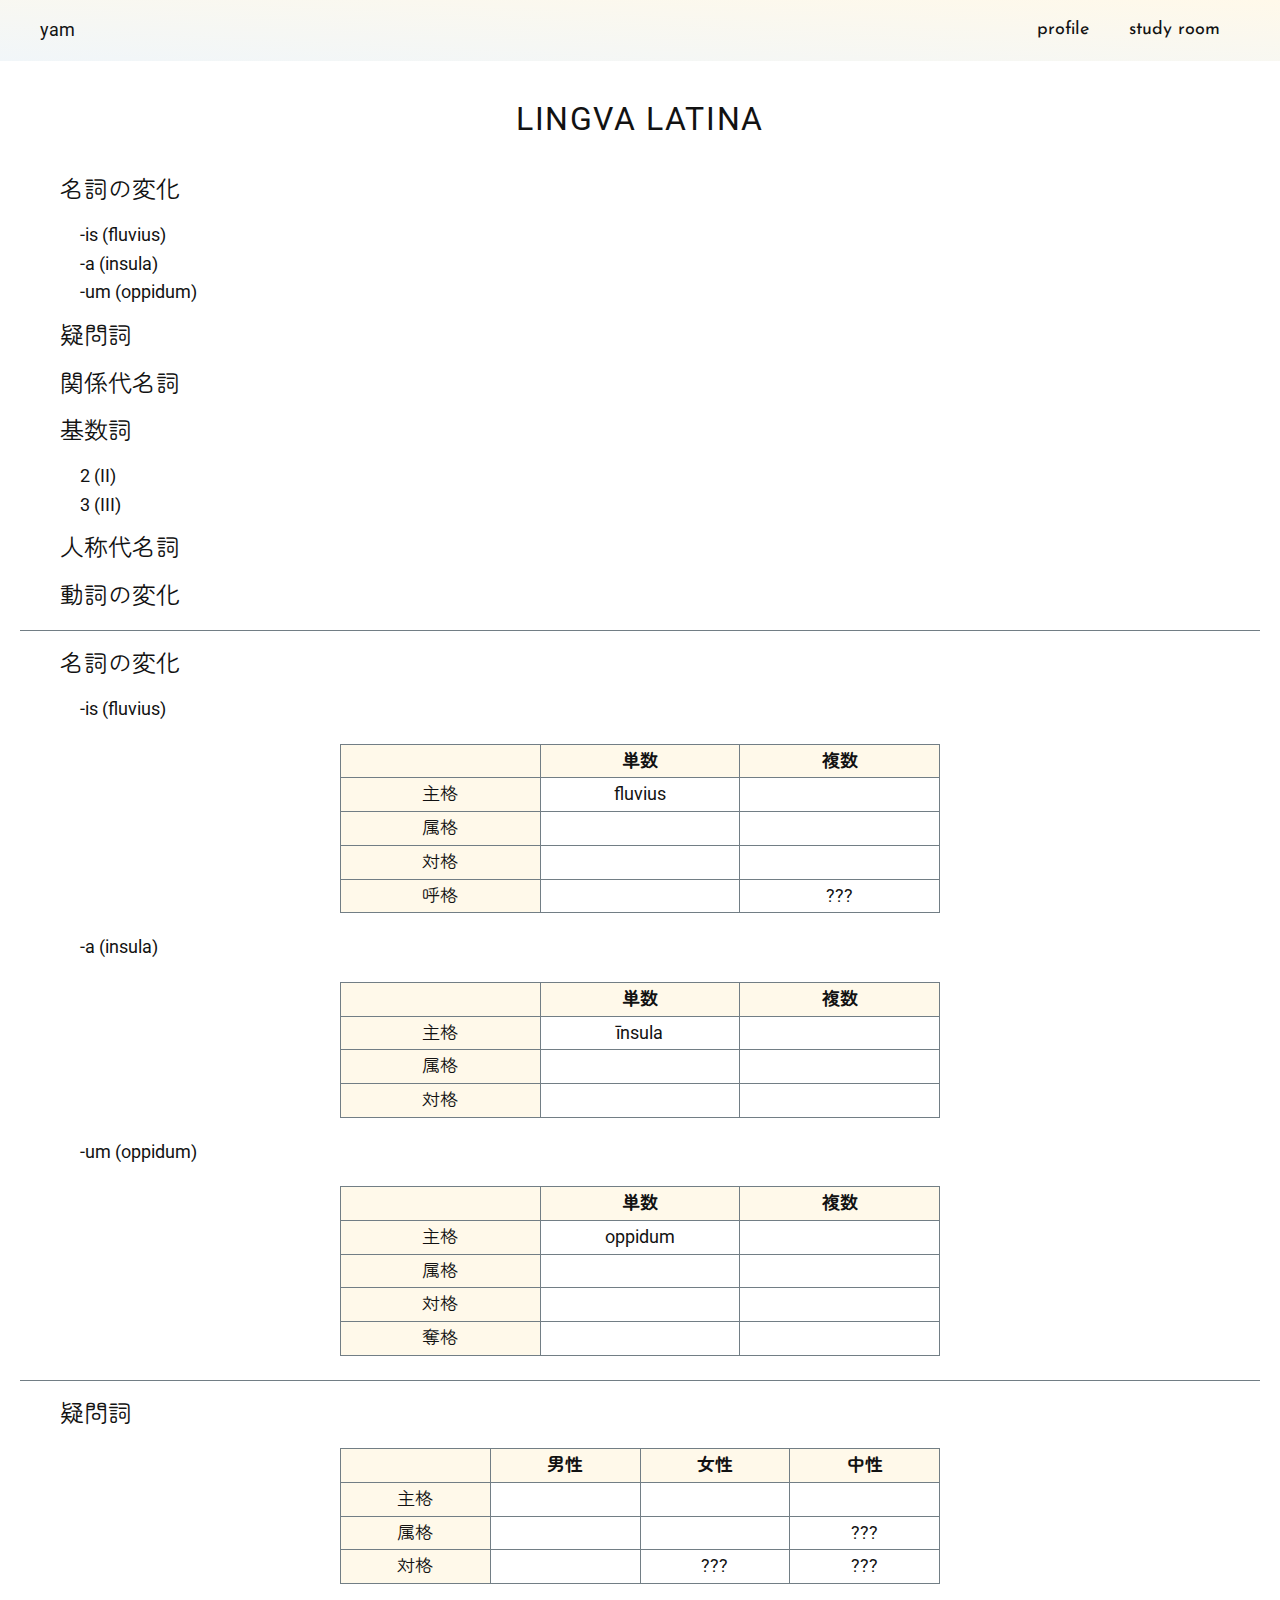
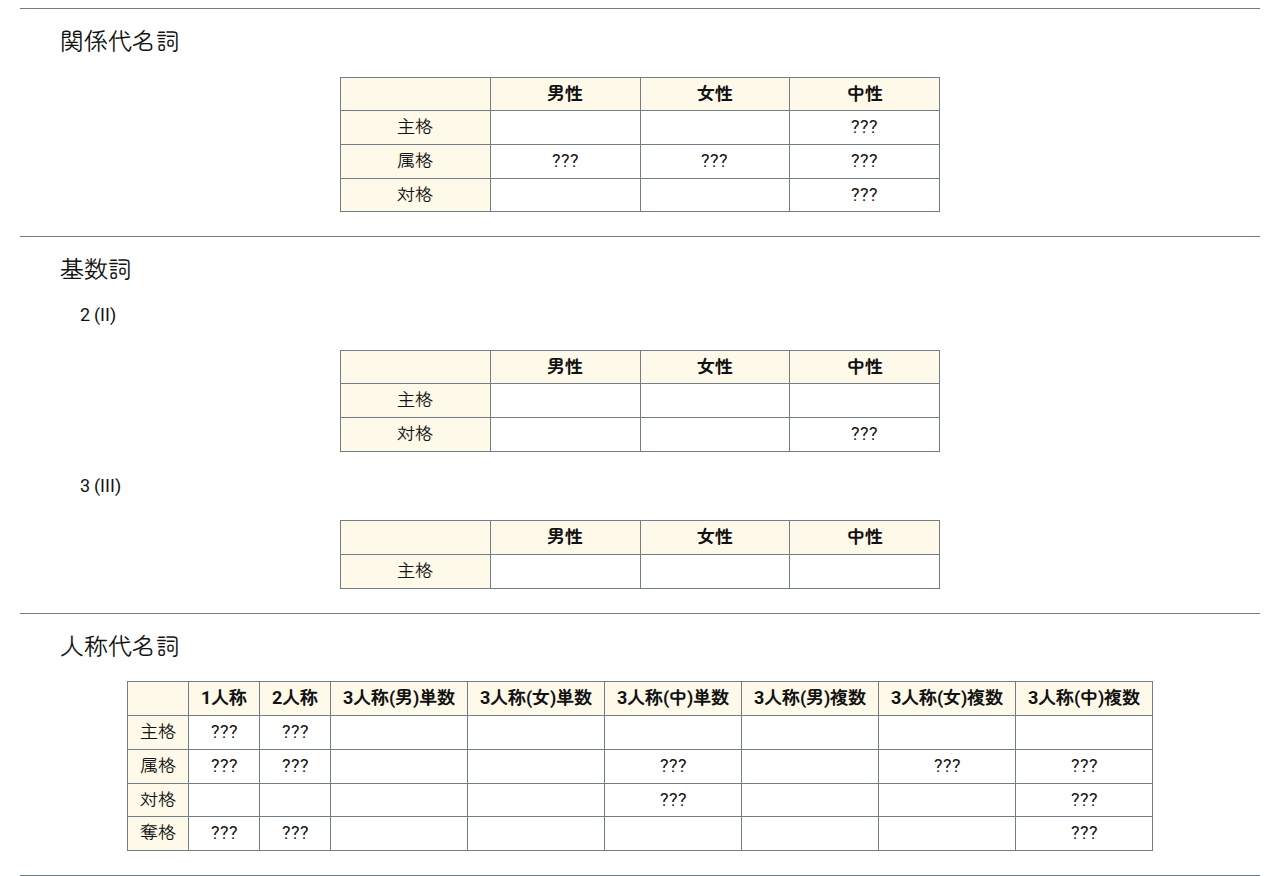
==== index.html @ 67ea06c5 "Rename latin.html to index.html" ====
<!DOCTYPE html>
<html lang="ja">
  <head>
    <meta charset="UTF-8">
    <link rel="stylesheet" href="reset.css">
    <link rel="preconnect" href="https://fonts.gstatic.com">
    <link rel="preconnect" href="https://fonts.gstatic.com" crossorigin>
    <link href="https://fonts.googleapis.com/css2?family=Josefin+Sans&family=Roboto:wght@300&family=Zen+Maru+Gothic&display=swap" rel="stylesheet">
    <link rel="stylesheet" href="style.css">
    <title>LINGVA LATINA｜yamchan house</title>
  </head>
<body>
  <header>
    <h1 class="siteTitle">yam</h1>
    <nav class="siteNav">
    <ul>
      <li>profile</li>
      <li>study room</li>
    </ul>
    </nav>
  </header>
  <main>
    <h2>LINGVA LATINA</h2>
    <section>
      <h3>名詞の変化</h3>
      <ul>
        <li><a href="#-is">-is (fluvius)</a></li>
        <li><a href="#-a">-a (insula)</a></li>
        <li><a href="#-um">-um (oppidum)</a></li>
      </ul>
      <h3>疑問詞</h3>
      <h3>関係代名詞</h3>
      <h3>基数詞</h3>
      <ul>
        <li><a href="#duo">2 (II)</a></li>
        <li><a href="#tres">3 (III)</a></li>
      </ul>
      <h3>人称代名詞</h3>
      <h3>動詞の変化</h3>
    </section>

    <section>
      <h3>名詞の変化</h3>
      <h4 id="-is">-is (fluvius)</h4>
      <table>
        <tr>
          <th></th>
          <th>単数</th>
          <th>複数</th>
        </tr>
        <tr>
          <td class="tableVertical">主格</td>
          <td>fluvius</td>
          <td><span class="hidden">fluviī</span></td>
        </tr>
        <tr>
          <td class="tableVertical">属格</td>
          <td><span class="hidden">fluviī</span></td>
          <td><span class="hidden">fluviōrum</span></td>
        </tr>
        <tr>
          <td class="tableVertical">対格</td>
          <td><span class="hidden">fluvium</span></td>
          <td><span class="hidden">fluviōs</span></td>
        </tr>
        <tr>
          <td class="tableVertical">呼格</td>
          <td><span class="hidden">fluvie</span></td>
          <td>???</td>
        </tr>

      </table>
      <h4 id="-a">-a (insula)</h4>
      <table>
        <tr>
          <th></th>
          <th>単数</th>
          <th>複数</th>
        </tr>
        <tr>
          <td class="tableVertical">主格</td>
          <td>īnsula</td>
          <td><span class="hidden">īnsulae</span></td>
        </tr>
        <tr>
          <td class="tableVertical">属格</td>
          <td><span class="hidden">īnsulae</span></td>
          <td><span class="hidden">īnsulārum</span></td>
        </tr>
        <tr>
          <td class="tableVertical">対格</td>
          <td><span class="hidden">īnsulam</span></td>
          <td><span class="hidden">īnsulās</span></td>
        </tr>
      </table>
      <h4 id="-um">-um (oppidum)</h4>
      <table>
        <tr>
          <th></th>
          <th>単数</th>
          <th>複数</th>
        </tr>
        <tr>
          <td class="tableVertical">主格</td>
          <td>oppidum</td>
          <td><span class="hidden">oppida</span></td>
        </tr>
        <tr>
          <td class="tableVertical">属格</td>
          <td><span class="hidden">oppidī</span></td>
          <td><span class="hidden">oppidōrum</span></td>
        </tr>
        <tr>
          <td class="tableVertical">対格</td>
          <td><span class="hidden">oppidum</span></td>
          <td><span class="hidden">oppida</span></td>
        </tr>
        <tr>
          <td class="tableVertical">奪格</td>
          <td><span class="hidden">oppidō</span></td>
          <td><span class="hidden">oppidīs</span></td>
        </tr>
      </table>
    </section>

    <section>
      <h3>疑問詞</h3>
      <table>
        <tr>
          <th></th>
          <th>男性</th>
          <th>女性</th>
          <th>中性</th>
        </tr>
        <tr>
          <td class="tableVertical">主格</td>
          <td><span class="hidden">quis</span></td>
          <td><span class="hidden">quae</span></td>
          <td><span class="hidden">quid</span></td>
        </tr>
        <tr>
          <td class="tableVertical">属格</td>
          <td><span class="hidden">cuius</span></td>
          <td><span class="hidden">cuius</span></td>
          <td>???</td>
        </tr>
        <tr>
          <td class="tableVertical">対格</td>
          <td><span class="hidden">quem</span></td>
          <td>???</td>
          <td>???</td>
        </tr>
      </table>
    </section>

    <section>  
      <h3>関係代名詞</h3>
      <table>
        <tr>
          <th></th>
          <th>男性</th>
          <th>女性</th>
          <th>中性</th>
        </tr>
        <tr>
          <td class="tableVertical">主格</td>
          <td><span class="hidden">quī</span></td>
          <td><span class="hidden">quae</span></td>
          <td>???</td>
        </tr>
        <tr>
          <td class="tableVertical">属格</td>
          <td>???</td>
          <td>???</td>
          <td>???</td>
        </tr>
        <tr>
          <td class="tableVertical">対格</td>
          <td><span class="hidden">quem</span></td>
          <td><span class="hidden">quam</span></td>
          <td>???</td>
        </tr>
      </table>
    </section>

    <section>
      <h3>基数詞</h3>
      <h4 id="duo">2 (II)</h4>
      <table>
        <tr>
          <th></th>
          <th>男性</th>
          <th>女性</th>
          <th>中性</th>
        </tr>
        <tr>
          <td class="tableVertical">主格</td>
          <td><span class="hidden">duo</span></td>
          <td><span class="hidden">duae</span></td>
          <td><span class="hidden">duo</span></td>
        </tr>
        <tr>
          <td class="tableVertical">対格</td>
          <td><span class="hidden">duōs</span></td>
          <td><span class="hidden">duās</span></td>
          <td>???</td>
        </tr>
      </table>
      <h4 id="tres">3 (III)</h4>
      <table>
        <tr>
          <th></th>
          <th>男性</th>
          <th>女性</th>
          <th>中性</th>
        </tr>
        <tr>
          <td class="tableVertical">主格</td>
          <td><span class="hidden">trēs</span></td>
          <td><span class="hidden">trēs</span></td>
          <td><span class="hidden">tria</span></td>
        </tr>
      </table>
    </section>

    <section>
      <h3>人称代名詞</h3>
      <table>
        <tr>
          <th></th>
          <th>1人称</th>
          <th>2人称</th>
          <th>3人称(男)単数</th>
          <th>3人称(女)単数</th>
          <th>3人称(中)単数</th>
          <th>3人称(男)複数</th>
          <th>3人称(女)複数</th>
          <th>3人称(中)複数</th>
        </tr>
        <tr>
          <td class="tableVertical">主格</td>
          <td>???</td>
          <td>???</td>
          <td><span class="hidden">is</span></td>
          <td><span class="hidden">ea</span></td>
          <td><span class="hidden">id</span></td>
          <td><span class="hidden">iī</span></td>
          <td><span class="hidden">eae</span></td>
          <td><span class="hidden">ea</span></td>
        </tr>
        <tr>
          <td class="tableVertical">属格</td>
          <td>???</td>
          <td>???</td>
          <td><span class="hidden">eius</span></td>
          <td><span class="hidden">eius</span></td>
          <td>???</td>
          <td><span class="hidden">eōrum</span></td>
          <td>???</td>
          <td>???</td>
        </tr>
        <tr>
          <td class="tableVertical">対格</td>
          <td><span class="hidden">mē</span></td>
          <td><span class="hidden">tē</span></td>
          <td><span class="hidden">eum</span></td>
          <td><span class="hidden">eam</span></td>
          <td>???</td>
          <td><span class="hidden">eōs</span></td>
          <td><span class="hidden">eās</span></td>
          <td>???</td>
        </tr>
        <tr>
          <td class="tableVertical">奪格</td>
          <td>???</td>
          <td>???</td>
          <td><span class="hidden">eō</span></td>
          <td><span class="hidden">eā</span></td>
          <td><span class="hidden">eō</span></td>
          <td><span class="hidden">iīs</span></td>
          <td><span class="hidden">iīs</span></td>
          <td>???</td>
        </tr>
      </table>
    </section>
   </main>
</body>
<script src="jquery-3.7.0.min.js"></script>
<script src="latin_script.js"></script>
</html>
---- style.css ----
@charset "utf-8";

body {
  font-family: 'Roboto', 'Zen Maru Gothic', sans-serif;
  font-size: 18px;
  color: #121212;
}
header ul {
  font-family: 'Josefin Sans', sans-serif;
  font-size: 18px;
  color: #121212;
}
header {
  background-image: linear-gradient(to left bottom, #FFF9EA, #F1F6F9);
  padding: 20px 40px;
  display: flex;
}
header .siteTitle {
  flex-basis: 38%;
}
header .siteNav {
  flex-basis: 62%;
}
header nav ul {
  display: flex;
  justify-content: flex-end;
}
header nav ul li {
  margin: 0 20px;
}
main h2 {
  text-align: center;
  font-size: 32px;
  letter-spacing: .05em;
  margin: 40px 20px;
}
main h3 {
  font-size: 24px;
  margin: 20px 40px;
}
main ul {
  margin: 12px 60px;
}
main ul li {
  margin: 0 0 8px 0;
}
main h4 {
  margin: 0 0 24px 60px;
}
main table {
  margin: 0 auto 24px auto;
  border-collapse: collapse;
  width: 600px;
}
main table th,
main table td {
  background-color: #ffffff;
  border: solid 1px #727E85;
  text-align: center;
  width: 200px;
  padding: 6px 12px;
  white-space: nowrap;
}
main table th,
main table .tableVertical {
  background-color: #FFF9EA;
}
main section {
  margin: 0 20px;
  border-bottom: 1px solid #727E85;
}
/* ここからprofileのCSS */
main .profilePage {
  margin: 20px 120px;
}
main .profilePage {
  display: grid;
  grid-template-rows: 180px 180px;
  grid-template-columns: 50% 50%;
}
main .profilePage h3 {
  grid-row: 1 / 2;
  grid-column: 2 / 3;
}
main .profilePage .photo {
  grid-row: 1 / 3;
  grid-column: 1 / 2;
}
main .profilePage .text {
  grid-row: 2 / 3;
  grid-column: 2 / 3;
}
main .profilePage img {
  height: 360px;
  width: 100%;
  object-fit: cover;
}
.hidden {
  display: none;
}
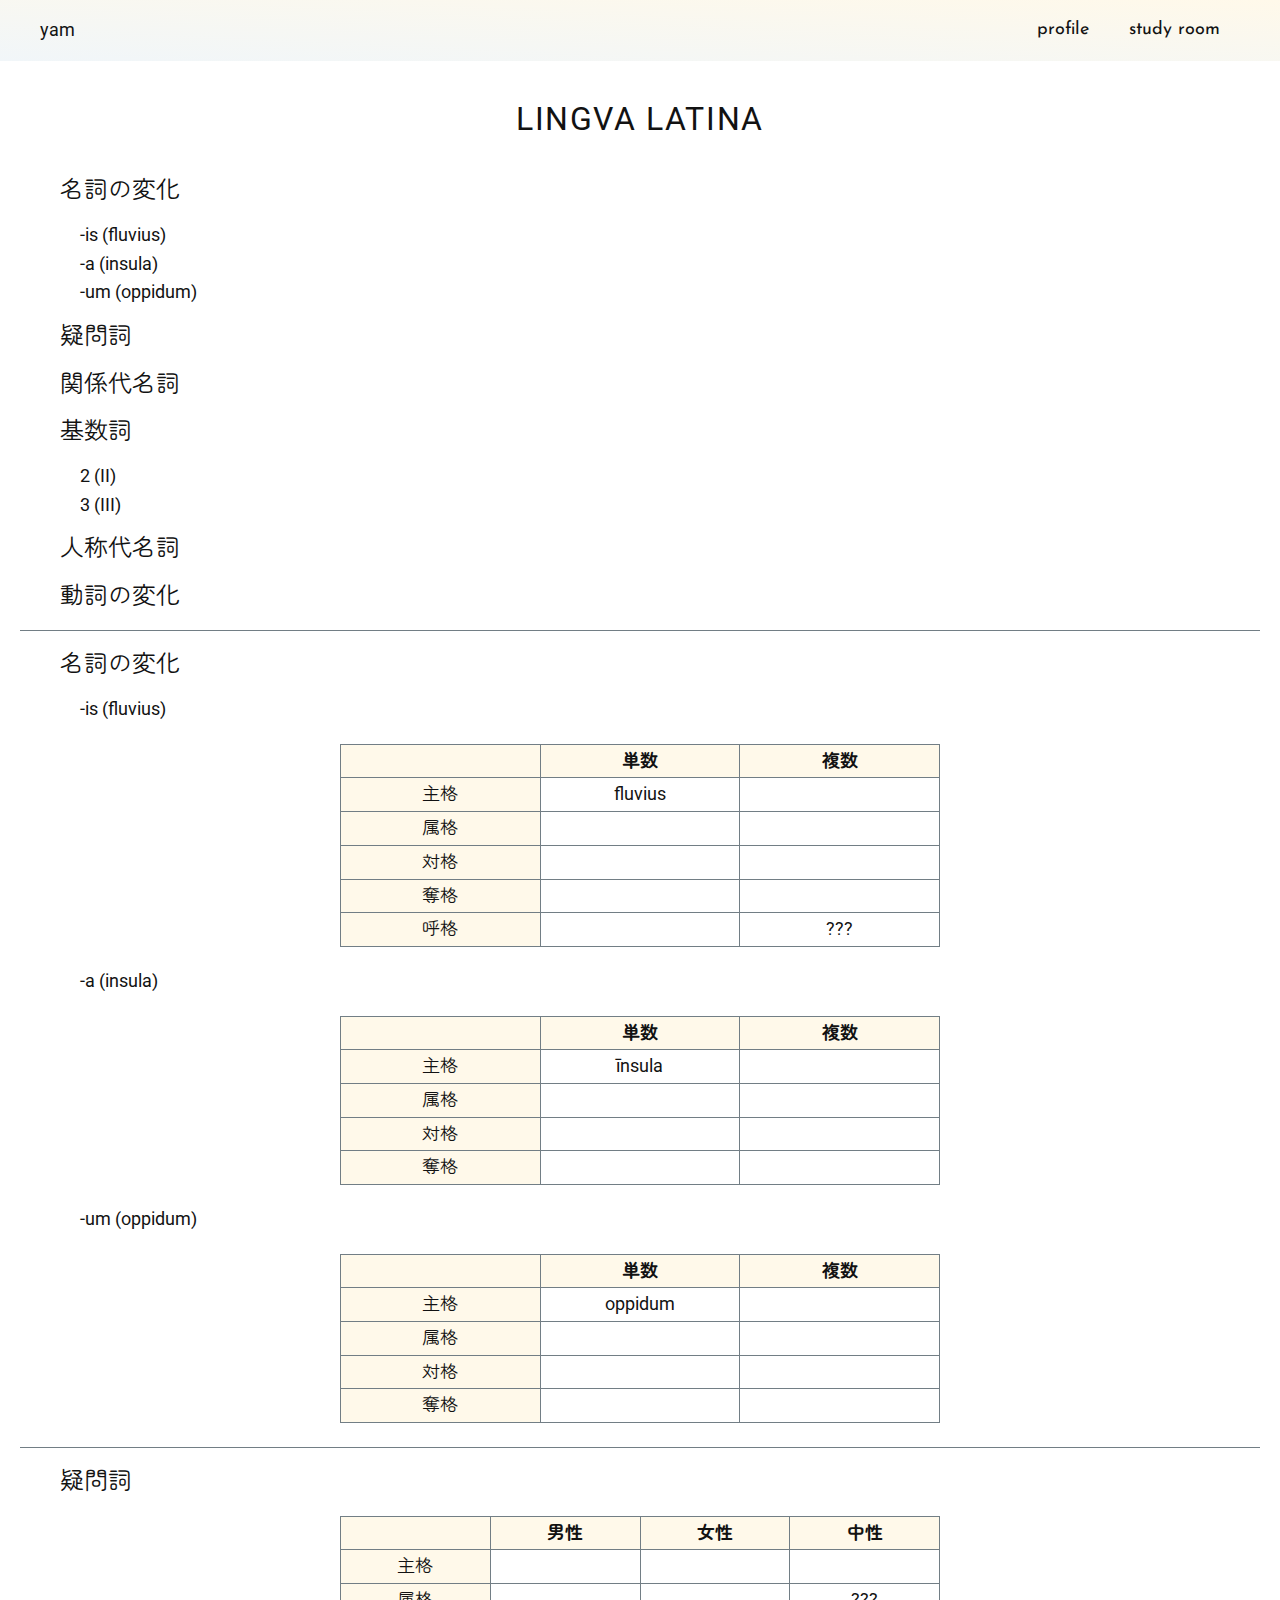
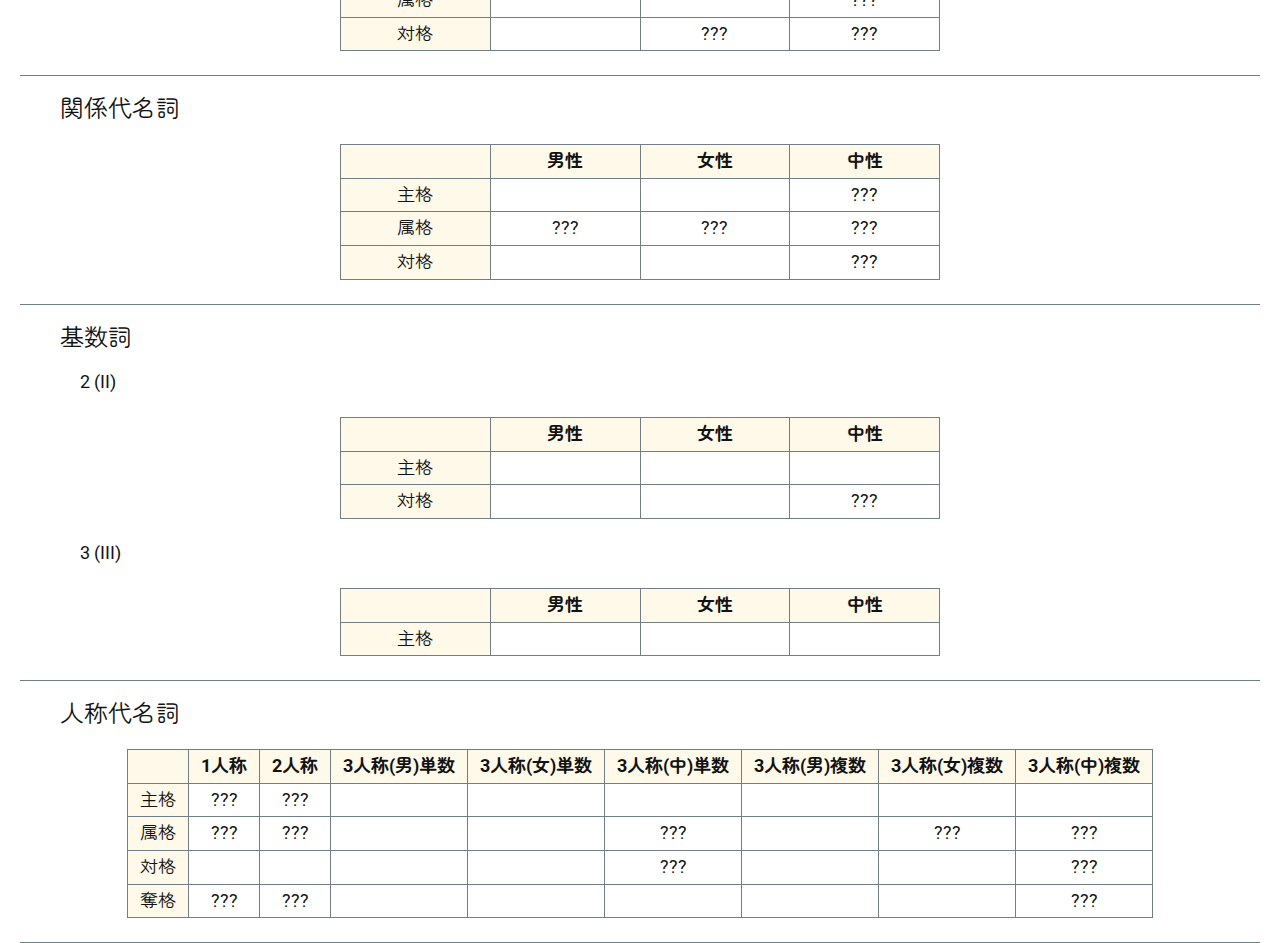
==== commit 2ff8b3a9: "Update index.html" ====
--- a/index.html
+++ b/index.html
@@ -64,6 +64,11 @@
           <td><span class="hidden">fluviōs</span></td>
         </tr>
         <tr>
+            <td class="tableVertical">奪格</td>
+            <td><span class="hidden">fluviō</span></td>
+            <td><span class="hidden">fluviīs</span></td>
+          </tr>
+        <tr>
           <td class="tableVertical">呼格</td>
           <td><span class="hidden">fluvie</span></td>
           <td>???</td>
@@ -92,6 +97,11 @@
           <td><span class="hidden">īnsulam</span></td>
           <td><span class="hidden">īnsulās</span></td>
         </tr>
+        <tr>
+            <td class="tableVertical">奪格</td>
+            <td><span class="hidden">īnsulā</span></td>
+            <td><span class="hidden">īnsulīs</span></td>
+          </tr>
       </table>
       <h4 id="-um">-um (oppidum)</h4>
       <table>
@@ -285,6 +295,5 @@
     </section>
    </main>
 </body>
-<script src="jquery-3.7.0.min.js"></script>
 <script src="latin_script.js"></script>
 </html>
